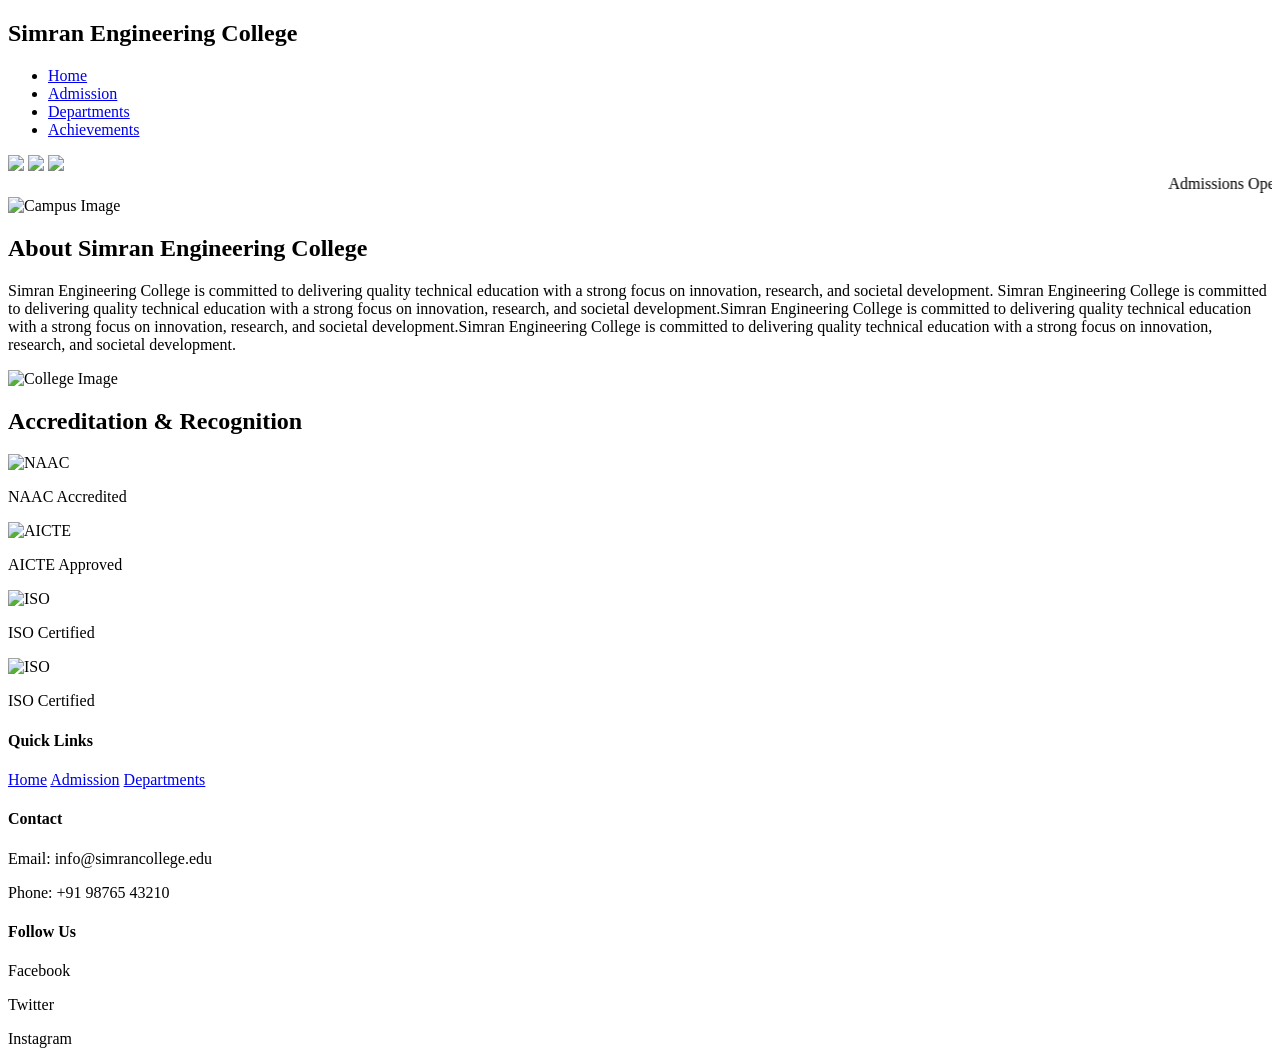
==== src/main/resources/static/index.html @ d0c2e1f5 "Initial commit: Online College Admission System" ====
<!DOCTYPE html>
<html>
<head>
    <title>Simran Engineering College</title>
    <link rel="stylesheet" href="/css/style.css">
</head>
<body>

<nav>
    <h2>Simran Engineering College</h2>
    <ul>
        <li><a href="/index.html">Home</a></li>
        <li><a href="/admission.html">Admission</a></li>
        <li><a href="/departments.html">Departments</a></li>
        <li><a href="/achievements.html">Achievements</a></li>
    </ul>
</nav>

<section class="hero">
    <img src="/images/clg2.jpeg" class="slide active">
    <img src="/images/clg7.jpg" class="slide">
    <img src="/images/clg5.png" class="slide">
</section>

<div class="notification-bar">
    <marquee behavior="scroll" direction="left">
        Admissions Open 2026 &nbsp;&nbsp;|&nbsp;&nbsp;
         Semester Exams from Feb 10 &nbsp;&nbsp;|&nbsp;&nbsp;
         Students won State-Level Hackathon
    </marquee>
</div>


<section class="about">

    <div class="about-image">
        <img src="/images/clg8.jpeg" alt="Campus Image">
    </div>

    <div class="about-text">
        <h2 class="about-title">About Simran Engineering College</h2>
        <p>
            Simran Engineering College is committed to delivering quality
            technical education with a strong focus on innovation, research,
            and societal development.
            Simran Engineering College is committed to delivering quality
            technical education with a strong focus on innovation, research,
            and societal development.Simran Engineering College is committed to delivering quality
            technical education with a strong focus on innovation, research,
            and societal development.Simran Engineering College is committed to delivering quality
            technical education with a strong focus on innovation, research,
            and societal development.
        </p>
    </div>


    <div class="about-image">
        <img src="/images/clg9.jpg" alt="College Image">
    </div>

</section>


<section class="accreditation">

    <h2 class="accreditation-title">Accreditation & Recognition</h2>

    <div class="accreditation-cards">

        <div class="accreditation-card">
            <img src="/images/naac.jpeg" alt="NAAC">
            <p>NAAC Accredited</p>
        </div>

        <div class="accreditation-card">
            <img src="/images/aicte.png" alt="AICTE">
            <p>AICTE Approved</p>
        </div>

        <div class="accreditation-card">
            <img src="/images/vtu.jpeg" alt="ISO">
            <p>ISO Certified</p>
        </div>

        <div class="accreditation-card">
            <img src="/images/iso.png" alt="ISO">
            <p>ISO Certified</p>
        </div>

    </div>

</section>


<footer>
    <div class="footer-section">
        <h4>Quick Links</h4>
        <a href="/index.html">Home</a>
        <a href="/admission.html">Admission</a>
        <a href="/departments.html">Departments</a>
    </div>

    <div class="footer-section">
        <h4>Contact</h4>
        <p>Email: info@simrancollege.edu</p>
        <p>Phone: +91 98765 43210</p>
    </div>

    <div class="footer-section">
        <h4>Follow Us</h4>
        <p> Facebook </p>
        <p>Twitter </p>
        <p>Instagram</p>
    </div>
</footer>



<script src="/js/app.js"></script>


</body>
</html>
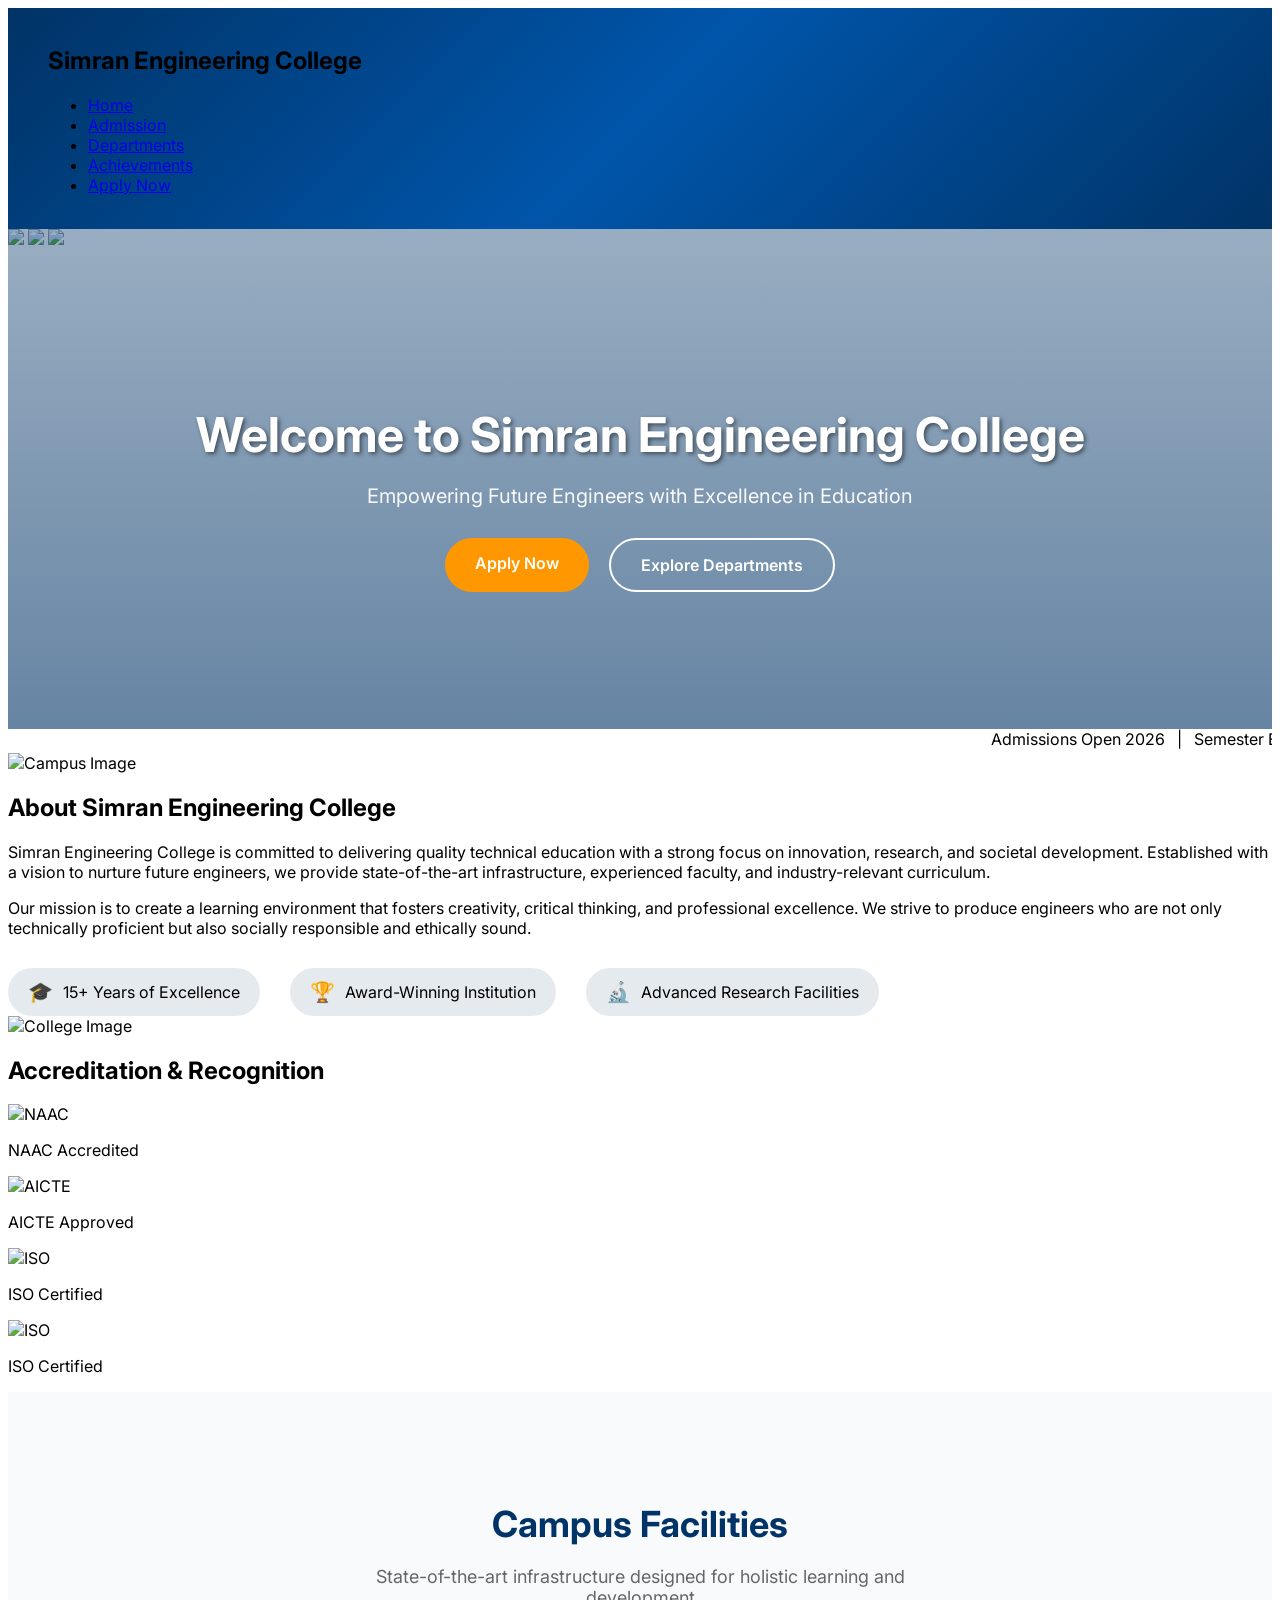
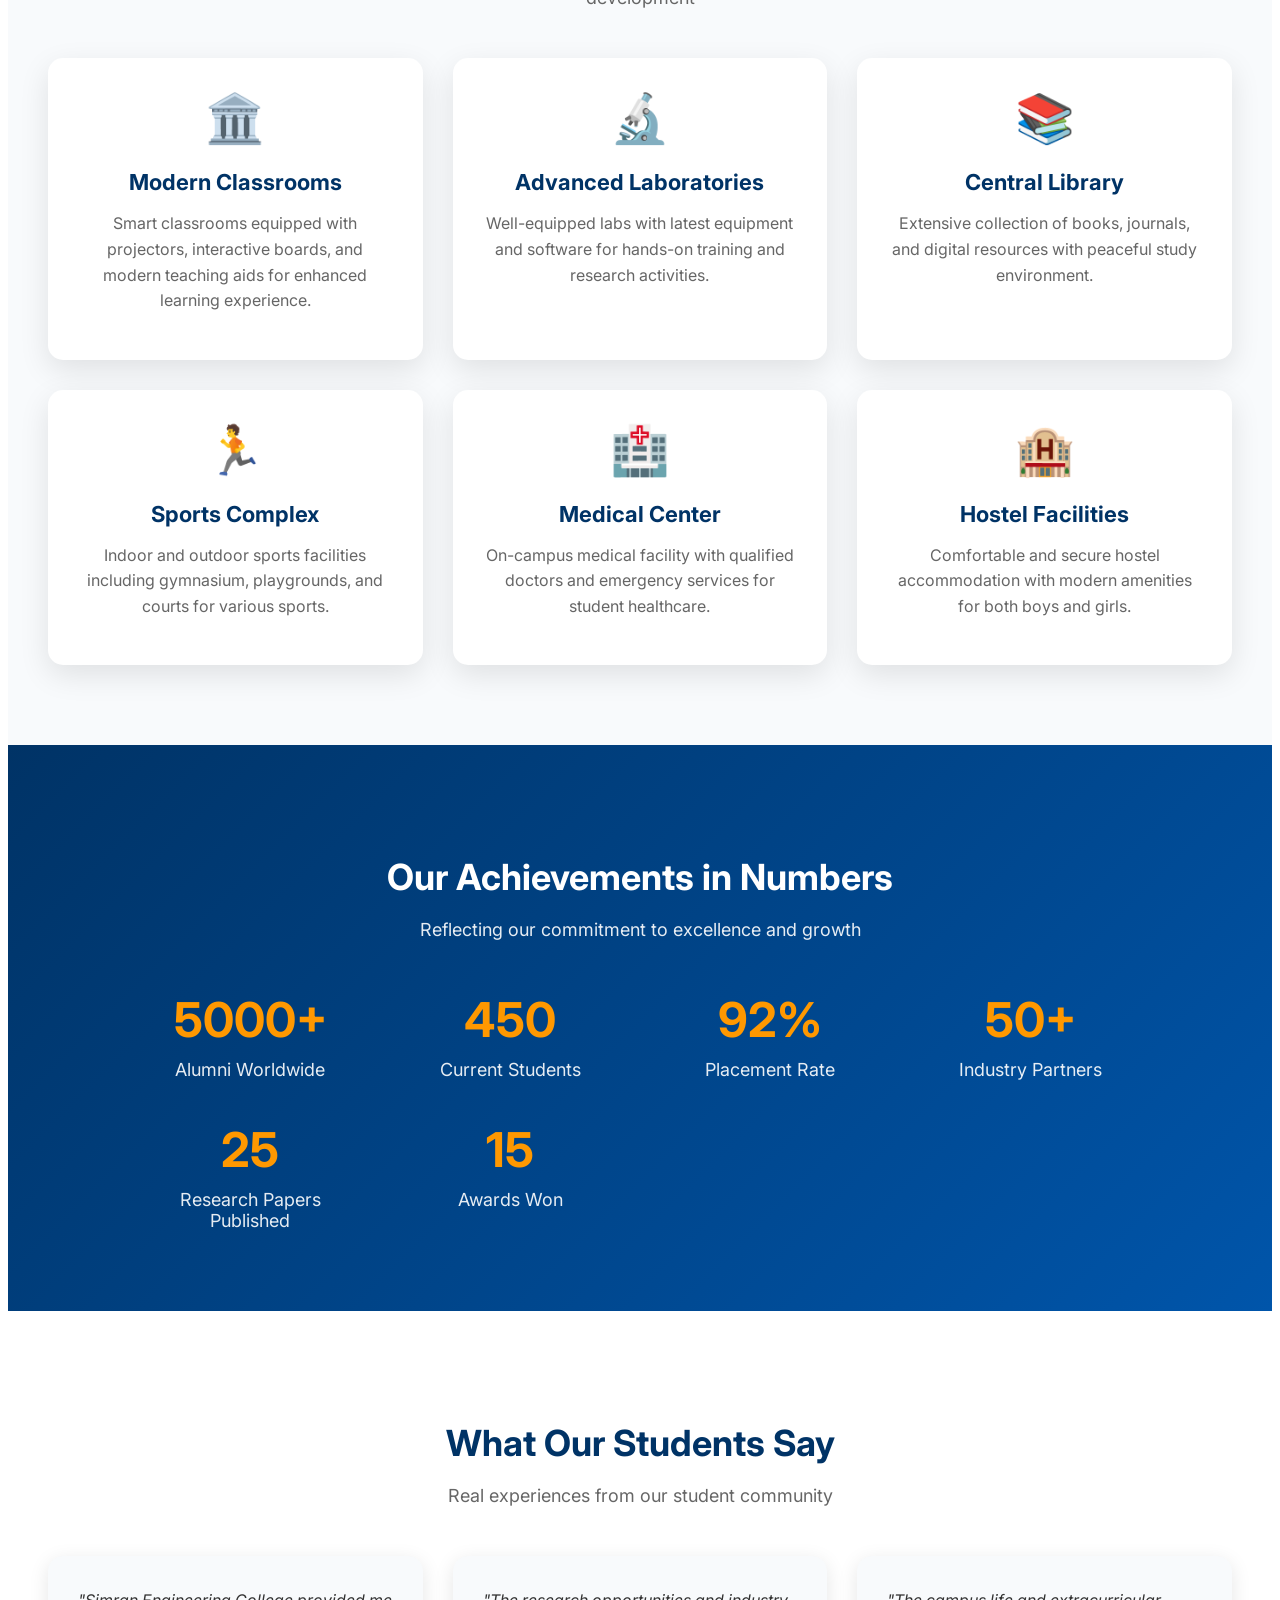
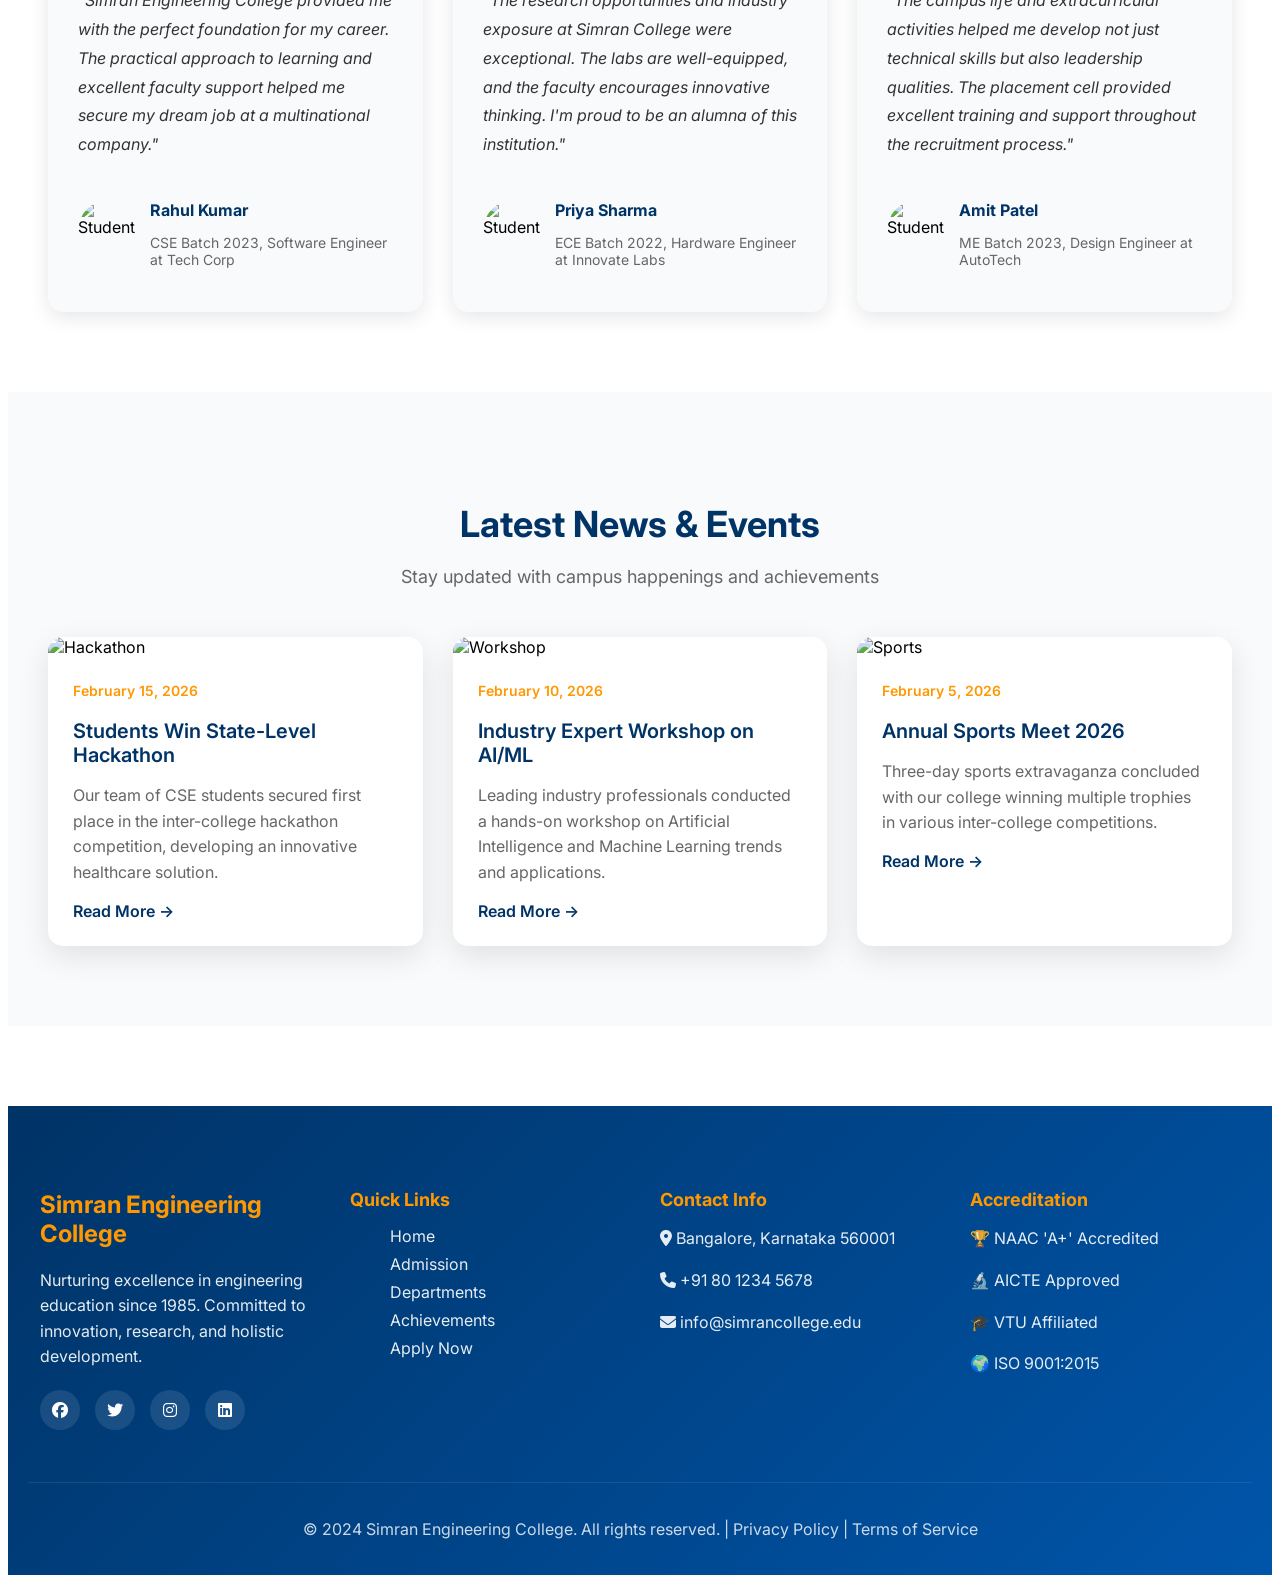
==== commit b0a51b8f: "Added architecture and workflow diagrams" ====
--- a/src/main/resources/static/index.html
+++ b/src/main/resources/static/index.html
@@ -1,8 +1,468 @@
 <!DOCTYPE html>
-<html>
+<html lang="en">
 <head>
-    <title>Simran Engineering College</title>
+    <meta charset="UTF-8">
+    <meta name="viewport" content="width=device-width, initial-scale=1.0">
+    <title>Simran Engineering College - Excellence in Technical Education</title>
     <link rel="stylesheet" href="/css/style.css">
+    <link rel="preconnect" href="https://fonts.googleapis.com">
+    <link rel="preconnect" href="https://fonts.gstatic.com" crossorigin>
+    <link href="https://fonts.googleapis.com/css2?family=Inter:wght@300;400;500;600;700&display=swap" rel="stylesheet">
+    <link rel="stylesheet" href="https://cdnjs.cloudflare.com/ajax/libs/font-awesome/6.4.0/css/all.min.css">
+    <style>
+        body {
+            font-family: 'Inter', sans-serif;
+        }
+        
+        /* Enhanced Hero Section */
+        .hero {
+            position: relative;
+            width: 100%;
+            height: 500px;
+            overflow: hidden;
+        }
+        
+        .hero-overlay {
+            position: absolute;
+            top: 0;
+            left: 0;
+            width: 100%;
+            height: 100%;
+            background: linear-gradient(rgba(0,51,102,0.4), rgba(0,51,102,0.6));
+            display: flex;
+            align-items: center;
+            justify-content: center;
+            z-index: 2;
+        }
+        
+        .hero-content {
+            text-align: center;
+            color: white;
+            z-index: 3;
+        }
+        
+        .hero-content h1 {
+            font-size: 48px;
+            font-weight: 700;
+            margin-bottom: 20px;
+            text-shadow: 2px 2px 4px rgba(0,0,0,0.5);
+        }
+        
+        .hero-content p {
+            font-size: 20px;
+            margin-bottom: 30px;
+            opacity: 0.95;
+        }
+        
+        .cta-buttons {
+            display: flex;
+            gap: 20px;
+            justify-content: center;
+            flex-wrap: wrap;
+        }
+        
+        .cta-btn {
+            padding: 15px 30px;
+            border: none;
+            border-radius: 30px;
+            font-size: 16px;
+            font-weight: 600;
+            cursor: pointer;
+            transition: all 0.3s ease;
+            text-decoration: none;
+            display: inline-block;
+        }
+        
+        .cta-btn.primary {
+            background: #ff9800;
+            color: white;
+        }
+        
+        .cta-btn.primary:hover {
+            background: #f57c00;
+            transform: translateY(-2px);
+            box-shadow: 0 8px 25px rgba(255,152,0,0.3);
+        }
+        
+        .cta-btn.secondary {
+            background: transparent;
+            color: white;
+            border: 2px solid white;
+        }
+        
+        .cta-btn.secondary:hover {
+            background: white;
+            color: #003366;
+            transform: translateY(-2px);
+        }
+        
+        /* Campus Facilities Section */
+        .facilities {
+            padding: 80px 40px;
+            background: #f8fafc;
+        }
+        
+        .section-title {
+            text-align: center;
+            font-size: 36px;
+            color: #003366;
+            margin-bottom: 20px;
+            font-weight: 700;
+        }
+        
+        .section-subtitle {
+            text-align: center;
+            font-size: 18px;
+            color: #666;
+            margin-bottom: 50px;
+            max-width: 600px;
+            margin-left: auto;
+            margin-right: auto;
+        }
+        
+        .facilities-grid {
+            display: grid;
+            grid-template-columns: repeat(auto-fit, minmax(280px, 1fr));
+            gap: 30px;
+            max-width: 1200px;
+            margin: 0 auto;
+        }
+        
+        .facility-card {
+            background: white;
+            border-radius: 15px;
+            padding: 30px;
+            text-align: center;
+            box-shadow: 0 10px 30px rgba(0,0,0,0.1);
+            transition: transform 0.3s ease, box-shadow 0.3s ease;
+        }
+        
+        .facility-card:hover {
+            transform: translateY(-10px);
+            box-shadow: 0 20px 50px rgba(0,0,0,0.15);
+        }
+        
+        .facility-icon {
+            font-size: 48px;
+            margin-bottom: 20px;
+        }
+        
+        .facility-card h3 {
+            font-size: 22px;
+            color: #003366;
+            margin-bottom: 15px;
+        }
+        
+        .facility-card p {
+            color: #666;
+            line-height: 1.6;
+        }
+        
+        /* Statistics Section */
+        .statistics {
+            background: linear-gradient(135deg, #003366, #0055aa);
+            padding: 80px 40px;
+            color: white;
+        }
+        
+        .stats-grid {
+            display: grid;
+            grid-template-columns: repeat(auto-fit, minmax(200px, 1fr));
+            gap: 40px;
+            max-width: 1000px;
+            margin: 0 auto;
+        }
+        
+        .stat-item {
+            text-align: center;
+        }
+        
+        .stat-number {
+            font-size: 48px;
+            font-weight: 700;
+            margin-bottom: 10px;
+            color: #ff9800;
+        }
+        
+        .stat-label {
+            font-size: 18px;
+            opacity: 0.9;
+        }
+        
+        /* Testimonials Section */
+        .testimonials {
+            padding: 80px 40px;
+            background: white;
+        }
+        
+        .testimonials-grid {
+            display: grid;
+            grid-template-columns: repeat(auto-fit, minmax(350px, 1fr));
+            gap: 30px;
+            max-width: 1200px;
+            margin: 0 auto;
+        }
+        
+        .testimonial-card {
+            background: #f8fafc;
+            border-radius: 15px;
+            padding: 30px;
+            position: relative;
+            box-shadow: 0 5px 20px rgba(0,0,0,0.1);
+        }
+        
+        .testimonial-text {
+            font-size: 16px;
+            line-height: 1.8;
+            color: #333;
+            margin-bottom: 20px;
+            font-style: italic;
+        }
+        
+        .testimonial-author {
+            display: flex;
+            align-items: center;
+            gap: 15px;
+        }
+        
+        .author-image {
+            width: 60px;
+            height: 60px;
+            border-radius: 50%;
+            object-fit: cover;
+        }
+        
+        .author-info h4 {
+            color: #003366;
+            margin-bottom: 5px;
+        }
+        
+        .author-info p {
+            color: #666;
+            font-size: 14px;
+        }
+        
+        /* News Section */
+        .news-events {
+            padding: 80px 40px;
+            background: #f8fafc;
+        }
+        
+        .news-grid {
+            display: grid;
+            grid-template-columns: repeat(auto-fit, minmax(300px, 1fr));
+            gap: 30px;
+            max-width: 1200px;
+            margin: 0 auto;
+        }
+        
+        .news-card {
+            background: white;
+            border-radius: 15px;
+            overflow: hidden;
+            box-shadow: 0 10px 30px rgba(0,0,0,0.1);
+            transition: transform 0.3s ease;
+        }
+        
+        .news-card:hover {
+            transform: translateY(-5px);
+        }
+        
+        .news-image {
+            width: 100%;
+            height: 200px;
+            object-fit: cover;
+        }
+        
+        .news-content {
+            padding: 25px;
+        }
+        
+        .news-date {
+            color: #ff9800;
+            font-size: 14px;
+            font-weight: 600;
+            margin-bottom: 10px;
+        }
+        
+        .news-title {
+            font-size: 20px;
+            color: #003366;
+            margin-bottom: 15px;
+            font-weight: 600;
+        }
+        
+        .news-description {
+            color: #666;
+            line-height: 1.6;
+            margin-bottom: 15px;
+        }
+        
+        .read-more {
+            color: #003366;
+            font-weight: 600;
+            text-decoration: none;
+            display: inline-flex;
+            align-items: center;
+            gap: 5px;
+            transition: gap 0.3s ease;
+        }
+        
+        .read-more:hover {
+            gap: 10px;
+        }
+        
+        /* About Highlights */
+        .about-highlights {
+            display: flex;
+            gap: 30px;
+            margin-top: 30px;
+            flex-wrap: wrap;
+        }
+        
+        .highlight-item {
+            display: flex;
+            align-items: center;
+            gap: 10px;
+            background: rgba(0,51,102,0.1);
+            padding: 12px 20px;
+            border-radius: 25px;
+            transition: transform 0.2s ease, background 0.2s ease;
+        }
+        
+        .highlight-item:hover {
+            transform: translateY(-2px);
+            background: rgba(0,51,102,0.15);
+        }
+        
+        .highlight-icon {
+            font-size: 20px;
+        }
+        
+        /* Enhanced Footer */
+        footer {
+            background: linear-gradient(135deg, #003366, #0055aa);
+            color: white;
+            padding: 60px 20px 20px;
+            margin-top: 80px;
+        }
+        
+        .footer-content {
+            max-width: 1200px;
+            margin: 0 auto;
+            display: grid;
+            grid-template-columns: repeat(auto-fit, minmax(250px, 1fr));
+            gap: 40px;
+            margin-bottom: 40px;
+        }
+        
+        .footer-section h3 {
+            font-size: 24px;
+            margin-bottom: 20px;
+            color: #ff9800;
+        }
+        
+        .footer-section h4 {
+            font-size: 18px;
+            margin-bottom: 15px;
+            color: #ff9800;
+        }
+        
+        .footer-section p {
+            line-height: 1.6;
+            margin-bottom: 10px;
+            opacity: 0.9;
+        }
+        
+        .footer-section ul {
+            list-style: none;
+        }
+        
+        .footer-section ul li {
+            margin-bottom: 8px;
+        }
+        
+        .footer-section ul li a {
+            color: white;
+            text-decoration: none;
+            opacity: 0.9;
+            transition: all 0.3s ease;
+        }
+        
+        .footer-section ul li a:hover {
+            color: #ff9800;
+            padding-left: 5px;
+        }
+        
+        .footer-section a {
+            color: white;
+            text-decoration: none;
+            margin-bottom: 12px;
+            transition: color 0.3s ease, transform 0.2s ease;
+        }
+        
+        .footer-section a:hover {
+            color: #ff9800;
+            transform: translateX(5px);
+        }
+        
+        .social-links {
+            display: flex;
+            gap: 15px;
+            margin-top: 20px;
+        }
+        
+        .social-links a {
+            width: 40px;
+            height: 40px;
+            background: rgba(255,255,255,0.1);
+            border-radius: 50%;
+            display: flex;
+            align-items: center;
+            justify-content: center;
+            color: white;
+            transition: all 0.3s ease;
+        }
+        
+        .social-links a:hover {
+            background: #ff9800;
+            transform: translateY(-3px);
+        }
+        
+        .footer-bottom {
+            text-align: center;
+            padding-top: 20px;
+            border-top: 1px solid rgba(255,255,255,0.1);
+            opacity: 0.8;
+        }
+        
+        /* Responsive Design */
+        @media (max-width: 768px) {
+            .hero-content h1 {
+                font-size: 32px;
+            }
+            
+            .hero-content p {
+                font-size: 16px;
+            }
+            
+            .cta-buttons {
+                flex-direction: column;
+                align-items: center;
+            }
+            
+            .facilities,
+            .statistics,
+            .testimonials,
+            .news-events {
+                padding: 60px 20px;
+            }
+            
+            .testimonials-grid {
+                grid-template-columns: 1fr;
+            }
+        }
+    </style>
 </head>
 <body>
 
@@ -13,6 +473,7 @@
         <li><a href="/admission.html">Admission</a></li>
         <li><a href="/departments.html">Departments</a></li>
         <li><a href="/achievements.html">Achievements</a></li>
+        <li><a href="/apply.html">Apply Now</a></li>
     </ul>
 </nav>
 
@@ -20,6 +481,17 @@
     <img src="/images/clg2.jpeg" class="slide active">
     <img src="/images/clg7.jpg" class="slide">
     <img src="/images/clg5.png" class="slide">
+    
+    <div class="hero-overlay">
+        <div class="hero-content">
+            <h1>Welcome to Simran Engineering College</h1>
+            <p>Empowering Future Engineers with Excellence in Education</p>
+            <div class="cta-buttons">
+                <a href="/admission.html" class="cta-btn primary">Apply Now</a>
+                <a href="/departments.html" class="cta-btn secondary">Explore Departments</a>
+            </div>
+        </div>
+    </div>
 </section>
 
 <div class="notification-bar">
@@ -42,15 +514,30 @@
         <p>
             Simran Engineering College is committed to delivering quality
             technical education with a strong focus on innovation, research,
-            and societal development.
-            Simran Engineering College is committed to delivering quality
-            technical education with a strong focus on innovation, research,
-            and societal development.Simran Engineering College is committed to delivering quality
-            technical education with a strong focus on innovation, research,
-            and societal development.Simran Engineering College is committed to delivering quality
-            technical education with a strong focus on innovation, research,
-            and societal development.
+            and societal development. Established with a vision to nurture
+            future engineers, we provide state-of-the-art infrastructure,
+            experienced faculty, and industry-relevant curriculum.
         </p>
+        <p>
+            Our mission is to create a learning environment that fosters
+            creativity, critical thinking, and professional excellence.
+            We strive to produce engineers who are not only technically
+            proficient but also socially responsible and ethically sound.
+        </p>
+        <div class="about-highlights">
+            <div class="highlight-item">
+                <span class="highlight-icon">🎓</span>
+                <span>15+ Years of Excellence</span>
+            </div>
+            <div class="highlight-item">
+                <span class="highlight-icon">🏆</span>
+                <span>Award-Winning Institution</span>
+            </div>
+            <div class="highlight-item">
+                <span class="highlight-icon">🔬</span>
+                <span>Advanced Research Facilities</span>
+            </div>
+        </div>
     </div>
 
 
@@ -91,32 +578,307 @@
 
 </section>
 
+<!-- Campus Facilities Section -->
+<section class="facilities">
+    <h2 class="section-title">Campus Facilities</h2>
+    <p class="section-subtitle">State-of-the-art infrastructure designed for holistic learning and development</p>
+    
+    <div class="facilities-grid">
+        <div class="facility-card">
+            <div class="facility-icon">🏛️</div>
+            <h3>Modern Classrooms</h3>
+            <p>Smart classrooms equipped with projectors, interactive boards, and modern teaching aids for enhanced learning experience.</p>
+        </div>
+        
+        <div class="facility-card">
+            <div class="facility-icon">🔬</div>
+            <h3>Advanced Laboratories</h3>
+            <p>Well-equipped labs with latest equipment and software for hands-on training and research activities.</p>
+        </div>
+        
+        <div class="facility-card">
+            <div class="facility-icon">📚</div>
+            <h3>Central Library</h3>
+            <p>Extensive collection of books, journals, and digital resources with peaceful study environment.</p>
+        </div>
+        
+        <div class="facility-card">
+            <div class="facility-icon">🏃</div>
+            <h3>Sports Complex</h3>
+            <p>Indoor and outdoor sports facilities including gymnasium, playgrounds, and courts for various sports.</p>
+        </div>
+        
+        <div class="facility-card">
+            <div class="facility-icon">🏥</div>
+            <h3>Medical Center</h3>
+            <p>On-campus medical facility with qualified doctors and emergency services for student healthcare.</p>
+        </div>
+        
+        <div class="facility-card">
+            <div class="facility-icon">🏨</div>
+            <h3>Hostel Facilities</h3>
+            <p>Comfortable and secure hostel accommodation with modern amenities for both boys and girls.</p>
+        </div>
+    </div>
+</section>
+
+<!-- Statistics Section -->
+<section class="statistics">
+    <h2 class="section-title" style="color: white;">Our Achievements in Numbers</h2>
+    <p class="section-subtitle" style="color: rgba(255,255,255,0.9);">Reflecting our commitment to excellence and growth</p>
+    
+    <div class="stats-grid">
+        <div class="stat-item">
+            <div class="stat-number">5000+</div>
+            <div class="stat-label">Alumni Worldwide</div>
+        </div>
+        
+        <div class="stat-item">
+            <div class="stat-number">450</div>
+            <div class="stat-label">Current Students</div>
+        </div>
+        
+        <div class="stat-item">
+            <div class="stat-number">92%</div>
+            <div class="stat-label">Placement Rate</div>
+        </div>
+        
+        <div class="stat-item">
+            <div class="stat-number">50+</div>
+            <div class="stat-label">Industry Partners</div>
+        </div>
+        
+        <div class="stat-item">
+            <div class="stat-number">25</div>
+            <div class="stat-label">Research Papers Published</div>
+        </div>
+        
+        <div class="stat-item">
+            <div class="stat-number">15</div>
+            <div class="stat-label">Awards Won</div>
+        </div>
+    </div>
+</section>
+
+<!-- Testimonials Section -->
+<section class="testimonials">
+    <h2 class="section-title">What Our Students Say</h2>
+    <p class="section-subtitle">Real experiences from our student community</p>
+    
+    <div class="testimonials-grid">
+        <div class="testimonial-card">
+            <div class="testimonial-text">
+                "Simran Engineering College provided me with the perfect foundation for my career. The practical approach to learning and excellent faculty support helped me secure my dream job at a multinational company."
+            </div>
+            <div class="testimonial-author">
+                <img src="/images/student1.jpeg" alt="Student" class="author-image">
+                <div class="author-info">
+                    <h4>Rahul Kumar</h4>
+                    <p>CSE Batch 2023, Software Engineer at Tech Corp</p>
+                </div>
+            </div>
+        </div>
+        
+        <div class="testimonial-card">
+            <div class="testimonial-text">
+                "The research opportunities and industry exposure at Simran College were exceptional. The labs are well-equipped, and the faculty encourages innovative thinking. I'm proud to be an alumna of this institution."
+            </div>
+            <div class="testimonial-author">
+                <img src="/images/student2.jpg" alt="Student" class="author-image">
+                <div class="author-info">
+                    <h4>Priya Sharma</h4>
+                    <p>ECE Batch 2022, Hardware Engineer at Innovate Labs</p>
+                </div>
+            </div>
+        </div>
+        
+        <div class="testimonial-card">
+            <div class="testimonial-text">
+                "The campus life and extracurricular activities helped me develop not just technical skills but also leadership qualities. The placement cell provided excellent training and support throughout the recruitment process."
+            </div>
+            <div class="testimonial-author">
+                <img src="/images/student3.jpg" alt="Student" class="author-image">
+                <div class="author-info">
+                    <h4>Amit Patel</h4>
+                    <p>ME Batch 2023, Design Engineer at AutoTech</p>
+                </div>
+            </div>
+        </div>
+    </div>
+</section>
+
+<!-- News & Events Section -->
+<section class="news-events">
+    <h2 class="section-title">Latest News & Events</h2>
+    <p class="section-subtitle">Stay updated with campus happenings and achievements</p>
+    
+    <div class="news-grid">
+        <div class="news-card">
+            <img src="/images/gallery1.jpg" alt="Hackathon" class="news-image">
+            <div class="news-content">
+                <div class="news-date">February 15, 2026</div>
+                <h3 class="news-title">Students Win State-Level Hackathon</h3>
+                <p class="news-description">Our team of CSE students secured first place in the inter-college hackathon competition, developing an innovative healthcare solution.</p>
+                <a href="#" class="read-more">Read More →</a>
+            </div>
+        </div>
+        
+        <div class="news-card">
+            <img src="/images/gallery2.jpg" alt="Workshop" class="news-image">
+            <div class="news-content">
+                <div class="news-date">February 10, 2026</div>
+                <h3 class="news-title">Industry Expert Workshop on AI/ML</h3>
+                <p class="news-description">Leading industry professionals conducted a hands-on workshop on Artificial Intelligence and Machine Learning trends and applications.</p>
+                <a href="#" class="read-more">Read More →</a>
+            </div>
+        </div>
+        
+        <div class="news-card">
+            <img src="/images/gallery3.jpg" alt="Sports" class="news-image">
+            <div class="news-content">
+                <div class="news-date">February 5, 2026</div>
+                <h3 class="news-title">Annual Sports Meet 2026</h3>
+                <p class="news-description">Three-day sports extravaganza concluded with our college winning multiple trophies in various inter-college competitions.</p>
+                <a href="#" class="read-more">Read More →</a>
+            </div>
+        </div>
+    </div>
+</section>
 
 <footer>
-    <div class="footer-section">
-        <h4>Quick Links</h4>
-        <a href="/index.html">Home</a>
-        <a href="/admission.html">Admission</a>
-        <a href="/departments.html">Departments</a>
-    </div>
-
-    <div class="footer-section">
-        <h4>Contact</h4>
-        <p>Email: info@simrancollege.edu</p>
-        <p>Phone: +91 98765 43210</p>
-    </div>
-
-    <div class="footer-section">
-        <h4>Follow Us</h4>
-        <p> Facebook </p>
-        <p>Twitter </p>
-        <p>Instagram</p>
+    <div class="footer-content">
+        <div class="footer-section">
+            <h3>Simran Engineering College</h3>
+            <p>Nurturing excellence in engineering education since 1985. Committed to innovation, research, and holistic development.</p>
+            <div class="social-links">
+                <a href="#"><i class="fab fa-facebook"></i></a>
+                <a href="#"><i class="fab fa-twitter"></i></a>
+                <a href="#"><i class="fab fa-instagram"></i></a>
+                <a href="#"><i class="fab fa-linkedin"></i></a>
+            </div>
+        </div>
+        
+        <div class="footer-section">
+            <h4>Quick Links</h4>
+            <ul>
+                <li><a href="/index.html">Home</a></li>
+                <li><a href="/admission.html">Admission</a></li>
+                <li><a href="/departments.html">Departments</a></li>
+                <li><a href="/achievements.html">Achievements</a></li>
+                <li><a href="/apply.html">Apply Now</a></li>
+            </ul>
+        </div>
+        
+        <div class="footer-section">
+            <h4>Contact Info</h4>
+            <p><i class="fas fa-map-marker-alt"></i> Bangalore, Karnataka 560001</p>
+            <p><i class="fas fa-phone"></i> +91 80 1234 5678</p>
+            <p><i class="fas fa-envelope"></i> info@simrancollege.edu</p>
+        </div>
+        
+        <div class="footer-section">
+            <h4>Accreditation</h4>
+            <p>🏆 NAAC 'A+' Accredited</p>
+            <p>🔬 AICTE Approved</p>
+            <p>🎓 VTU Affiliated</p>
+            <p>🌍 ISO 9001:2015</p>
+        </div>
+    </div>
+    
+    <div class="footer-bottom">
+        <p>&copy; 2024 Simran Engineering College. All rights reserved. | Privacy Policy | Terms of Service</p>
     </div>
 </footer>
 
 
 
 <script src="/js/app.js"></script>
+
+<script>
+// Modern Navbar Enhancement
+document.addEventListener('DOMContentLoaded', function() {
+    const navbar = document.querySelector('nav');
+    const navLinks = document.querySelectorAll('nav ul li a');
+    
+    // Set active link based on current page
+    const currentPage = window.location.pathname.split('/').pop() || 'index.html';
+    navLinks.forEach(link => {
+        const href = link.getAttribute('href');
+        if (href === currentPage || 
+            (currentPage === '' && href === '/index.html') ||
+            (currentPage === 'index.html' && href === '/index.html')) {
+            link.classList.add('active');
+        }
+    });
+    
+    // Scroll effect for navbar
+    let lastScrollTop = 0;
+    window.addEventListener('scroll', function() {
+        const scrollTop = window.pageYOffset || document.documentElement.scrollTop;
+        
+        if (scrollTop > 100) {
+            navbar.style.background = 'linear-gradient(135deg, rgba(0,51,102,0.95) 0%, rgba(0,85,170,0.95) 50%, rgba(0,51,102,0.95) 100%)';
+            navbar.style.backdropFilter = 'blur(15px)';
+            navbar.style.padding = '12px 40px';
+        } else {
+            navbar.style.background = 'linear-gradient(135deg, #003366 0%, #0055aa 50%, #003366 100%)';
+            navbar.style.backdropFilter = 'blur(10px)';
+            navbar.style.padding = '18px 40px';
+        }
+        
+        lastScrollTop = scrollTop;
+    });
+    
+    // Smooth scroll for anchor links
+    navLinks.forEach(link => {
+        if (link.getAttribute('href').startsWith('#')) {
+            link.addEventListener('click', function(e) {
+                e.preventDefault();
+                const target = document.querySelector(this.getAttribute('href'));
+                if (target) {
+                    target.scrollIntoView({
+                        behavior: 'smooth',
+                        block: 'start'
+                    });
+                }
+            });
+        }
+    });
+    
+    // Add ripple effect on click
+    navLinks.forEach(link => {
+        link.addEventListener('click', function(e) {
+            const ripple = document.createElement('span');
+            ripple.style.position = 'absolute';
+            ripple.style.borderRadius = '50%';
+            ripple.style.background = 'rgba(255,255,255,0.5)';
+            ripple.style.width = ripple.style.height = '40px';
+            ripple.style.top = (e.clientY - this.offsetTop - 20) + 'px';
+            ripple.style.left = (e.clientX - this.offsetLeft - 20) + 'px';
+            ripple.style.animation = 'ripple 0.6s ease-out';
+            ripple.style.pointerEvents = 'none';
+            
+            this.appendChild(ripple);
+            
+            setTimeout(() => {
+                ripple.remove();
+            }, 600);
+        });
+    });
+});
+
+// Add ripple animation
+const style = document.createElement('style');
+style.textContent = `
+    @keyframes ripple {
+        to {
+            transform: scale(4);
+            opacity: 0;
+        }
+    }
+`;
+document.head.appendChild(style);
+</script>
 
 
 </body>
